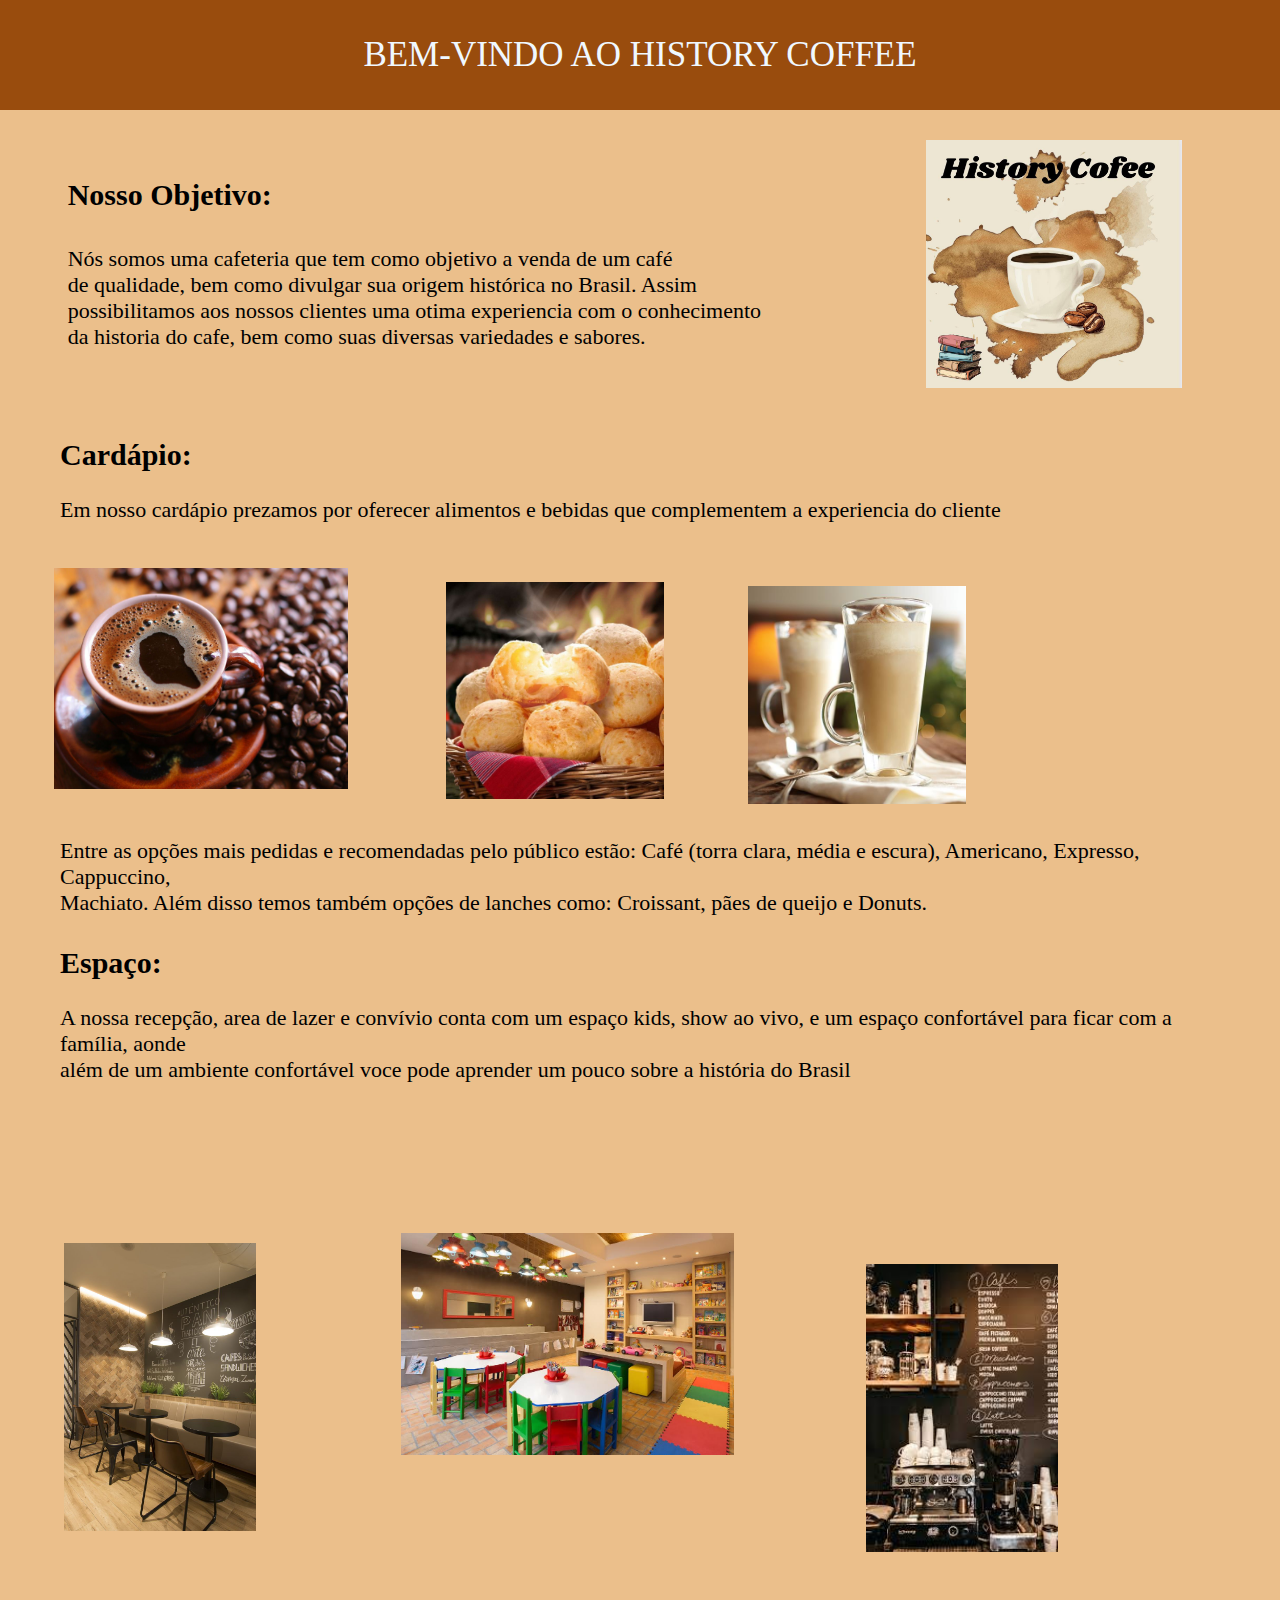
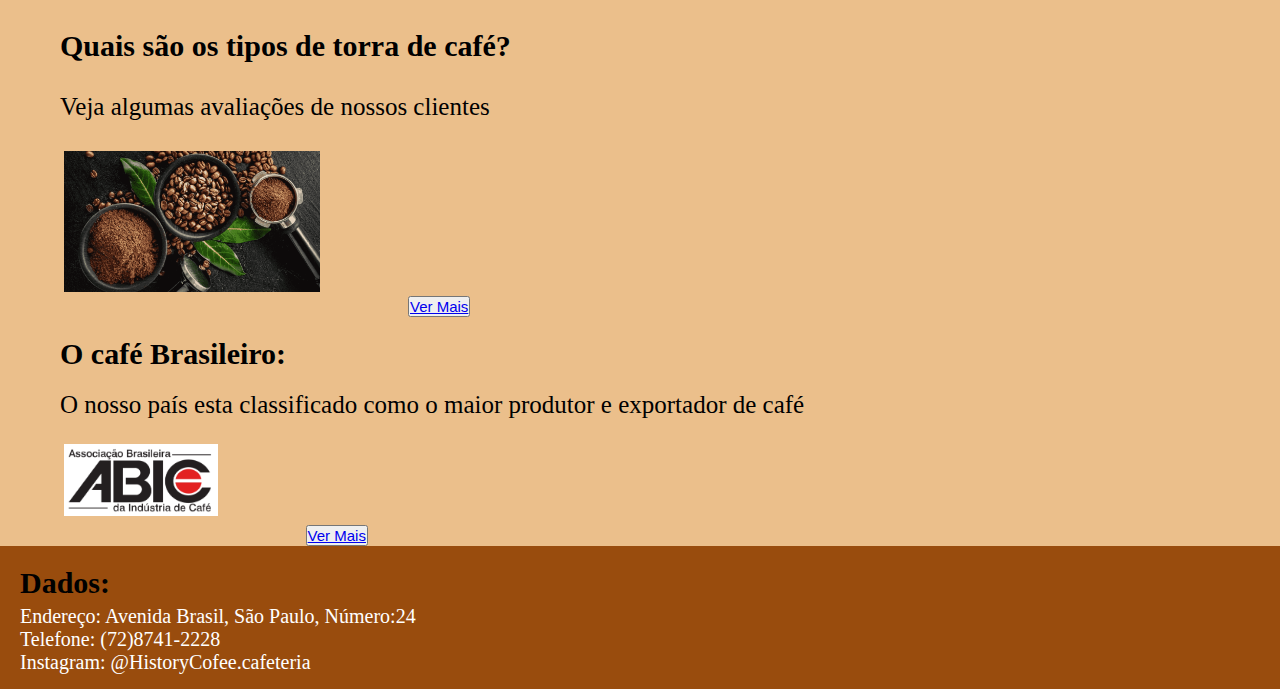
==== index.html @ 8a1f83f4 "PROVA-9" ====
<!DOCTYPE html>
<html lang="en">
<head>
    <meta charset="UTF-8">
    <meta name="viewport" content="width=device-width, initial-scale=1.0">
    <title>Document</title>
    <link rel="stylesheet" href="style.css">
</head>
<body>
    <header class="cabeçalho">
        <ul class="cabeçalho-conteudo">
        <li class="titulo">BEM-VINDO AO HISTORY COFFEE</li>
        </ul>
    </header>

    <section class="texto-pagina">
        <div class="texto-div-conteudo">
        <p class="texto">
            <strong class="titulo-objetivo">Nosso Objetivo: <br> <br></strong>
            Nós somos uma cafeteria que tem como objetivo a venda de um café <br> 
        de qualidade, bem como divulgar sua origem histórica no Brasil. Assim <br> 
        possibilitamos aos nossos clientes uma otima experiencia com o conhecimento <br>  
        da historia do cafe, bem como suas diversas variedades e sabores. <br> </p> 
        <img class="imagem-texto" src="imagem-logo.jpg" alt="logo">
        </div>

        
       
    </section>

    <section class="conteudo-2">
        <div class="texto-conteudo-div">
            <h3 class="titulo-texto-2">Cardápio:</h3>
            <p class="texto-2">Em nosso cardápio prezamos por oferecer alimentos e bebidas que complementem a experiencia do cliente</p>
            <img class="imagem-cafe" src="imagem-café.jpg" alt="cafe">
            <img class="imagem-paodequeijo" src="imagem-pao-de-queijo.jpg" alt="paodequeijo">
            <img class="imagem-capuccino" src="imagem-capuccino.png" alt="capoccino">
            <p class="texto-2">Entre as opções mais pedidas e recomendadas pelo público estão: Café (torra clara, média e escura), Americano, Expresso, Cappuccino,<br>
                 Machiato. Além disso temos também opções de lanches como: Croissant, pães de queijo e Donuts. <br></p>
        </div>
    </section>

    <section class="conteúdo-3">
        <div class="texto-conteudo-div-3">
            <h3 class="titulo-texto-3">Espaço:</h3>
            <p class="texto-3">A nossa recepção, area de lazer e convívio conta com um espaço kids, show ao vivo, e um espaço confortável para ficar com a família, aonde <br>
                 além de um ambiente confortável voce pode aprender um pouco sobre a história do Brasil <br></p>
            <img class="imagem-home" src="home.jpg" alt="home">
            <img class="imagem-kids" src="kids.jpg" alt="kids">
            <img class="imagem-espaço" src="atendim..jpg" alt="espaço">
        </div>
    </section>

    <section class="conteudo-4">
        <div class="texto-conteudo-div-4">
            <h3 class="titulo-texto-4">Quais são os tipos de torra de café?</h3>
            <p class="texto-4">Veja algumas avaliações de nossos clientes </p>
            <img class="imagem-cafe-em-graos" src="cafe-em-graos.png" alt="torra">
            <button class="ver-mais-4"> <a href="pagina2.html">Ver Mais</a> </button>
        </div>
    </section>

    <section class="conteudo-5">
        <div class="texto-conteudo-div-5">
          <h3 class="titulo-texto-5">O café Brasileiro:</h3>
          <p class="texto-5">O nosso país esta classificado como o maior produtor e exportador de café</p>
          <img class="logo-café" src="abic.png" alt="logo">
         <button class="ver-mais-5"> <a href="pagina3.html"> Ver Mais </a></button>
        </div>
    </section>

    <footer class="rodape">
    <h4 class="rodape-titulo">Dados:</h4>
    <p class="texto-rodape">Endereço: Avenida Brasil, São Paulo, Número:24</p>
    <p class="texto-rodape">Telefone: (72)8741-2228</p>
    <p class="texto-rodape">Instagram: @HistoryCofee.cafeteria</p>
    </footer>
---- style.css ----
*{
    margin:0;
    padding:0;
}

.titulo{
    background-color: rgb(153, 76, 13);
    color: aliceblue;
    display: flex;
    justify-content: space-around;
    padding: 35px 0;
    font-size: 35px;
}


.titulo-texto{
    font-size: 30px;
    display: inline-block;
    padding: 12px 0;
    margin: 0 20px;

}

.titulo-objetivo{
    font-size: 30px;
}

.texto{
    font-size: 22px;
}

.imagem-texto{
    width: 20%;
    padding: 30px;
}
.texto-pagina{
background-color: rgb(235, 191, 139);
padding:0px -2em;}

.texto-div-conteudo{
    display: flex;
    justify-content: space-around;
    align-items: center;
}

.titulo-texto-2{
    font-size: 30px;
    display: inline-block;
    padding: 20px 0;
    margin: 0 60px;   
    
}

.texto-2{
    margin: 0 60px;
    font-size: 22px;
    padding: 5px 0;
    
}

.conteudo-2{
    background-color: rgb(235, 191, 139);

}

.imagem-cafe{
    width: 23%;
    margin: 0 54px;
    padding: 40px 0;
}

.imagem-paodequeijo{
    width: 17%;
    margin: 0 40px;
    padding: 30px 0;
}

.imagem-capuccino{
    width:7px 
    margin: 0 40px ;
    margin:0 40px;
    padding:2% 0;
    width:17%;
}

.imagem-home{
    width: 15%;
    margin: 5%;
    padding: 10px 0;
}

.imagem-kids{
    width: 26%;
    margin: 0 6%;
    padding: 150px 0

}

.imagem-espaço{
    width: 15%;
    margin: 4%;
    padding: 2px 0;
}

.texto-3{
    margin: 0 60px;
    font-size: 22px;
}


.titulo-texto-3{
    font-size: 30px;
    display: inline-block;
    padding: 25px 0;
    margin: 0 60px;   
}

.conteúdo-3{
    background-color:rgb(235, 191, 139);
}

.titulo-texto-4{
    font-size: 30px;
    display: inline-block;
    padding: 20px 0;
    margin: 0 60px; 
}

.texto-4{
    margin: 0 60px;
    font-size: 25px;
    padding: 10px 0;
    }

.conteudo-4{
    background-color:rgb(235, 191, 139);
}

.ver-mais-4{
    margin: 0 20px;
    font-size: 15px;
}

.imagem-cafe-em-graos{
    width: 20%;
    margin: 0 5%;
    padding: 20px 0
}


.ver-mais-5{
    margin: 0 20px;
    font-size: 15px;

}

.logo-café{
    width: 12%;
    margin: 0 5%;
    padding: 25px 0
}


.rodape-titulo{
    font-size: 30px;
    display: inline-block;
    padding: 5px 0;
    margin: 0 20px;
    
}

.texto-rodape{
    margin: 0 20px;
    font-size: 20px;
    color: rgb(255, 255, 255);
    
}

.rodape{
background-color:  rgb(153, 76, 13);
padding: 15px 0;
}

.conteudo-5{
    background-color: rgb(235, 191, 139);
}

.titulo-texto-5{
    font-size: 30px;
    display: inline-block;
    padding: 20px 0;
    margin: 0 60px; 
}

.texto-5{
    margin: 0 60px;
    font-size: 25px;
    
}


/*Pagina 2*/


.titulo-2{
    background-color: rgb(153, 76, 13);
    color: aliceblue;
    display: flex;
    justify-content: space-around;
    padding: 35px 0;
    font-size: 35px;
}

.titulo-2-2{
    font-size: 30px;
}

.imagem-pag2{
    width: 35%;
    margin: 0 50px;
   padding: 50px 0;
}

.imagem-pag2-2{
    width: 35%;
    margin: 0 50px;
   padding: 50px 0;
  
}

.texto-pagina-2{
    background-color: rgb(235, 191, 139);
}

.div-texto-pagina-2{
    display: flex;
    justify-content: space-around;
    align-items: center;
}

.div-texto-pagina-2-3{
    display: flex;
    justify-content: space-around;
    align-items: center;
}

.rodape-titulo-2{
    font-size: 30px;
    display: inline-block;
    padding: 5px 0;
    margin: 0 20px;
}

.texto-rodape-2{
    margin: 0 20px;
    font-size: 20px;
    color: rgb(255, 255, 255);
}

.rodape-2{
    background-color:  rgb(153, 76, 13);
    padding: 15px 0;
}

/*Pagina 3*/

.titulo-3{
    background-color: rgb(153, 76, 13);
    color: aliceblue;
    display: flex;
    justify-content: space-around;
    padding: 35px 0;
    font-size: 35px;
}

.titulo-3-3{
font-size: 40px;
}

.imagem-pag3{
    width: 40%;
    margin: 0 28px;
   padding: 50px 0;
}

.texto-pagina-3{
    background-color: rgb(235, 191, 139);
    padding: 70px 0;
}

.div-texto-pagina-3{
    display: flex;
    justify-content: space-around;
    align-items: center;
}
.rodape-titulo-3{
    font-size: 30px;
    display: inline-block;
    padding: 5px 0;
    margin: 0 20px;
}

.texto-rodape-3{
    margin: 0 20px;
    font-size: 20px;
    color: rgb(255, 255, 255);
}

.rodape-3{
    background-color:  rgb(153, 76, 13);
    padding: 15px 0;
}
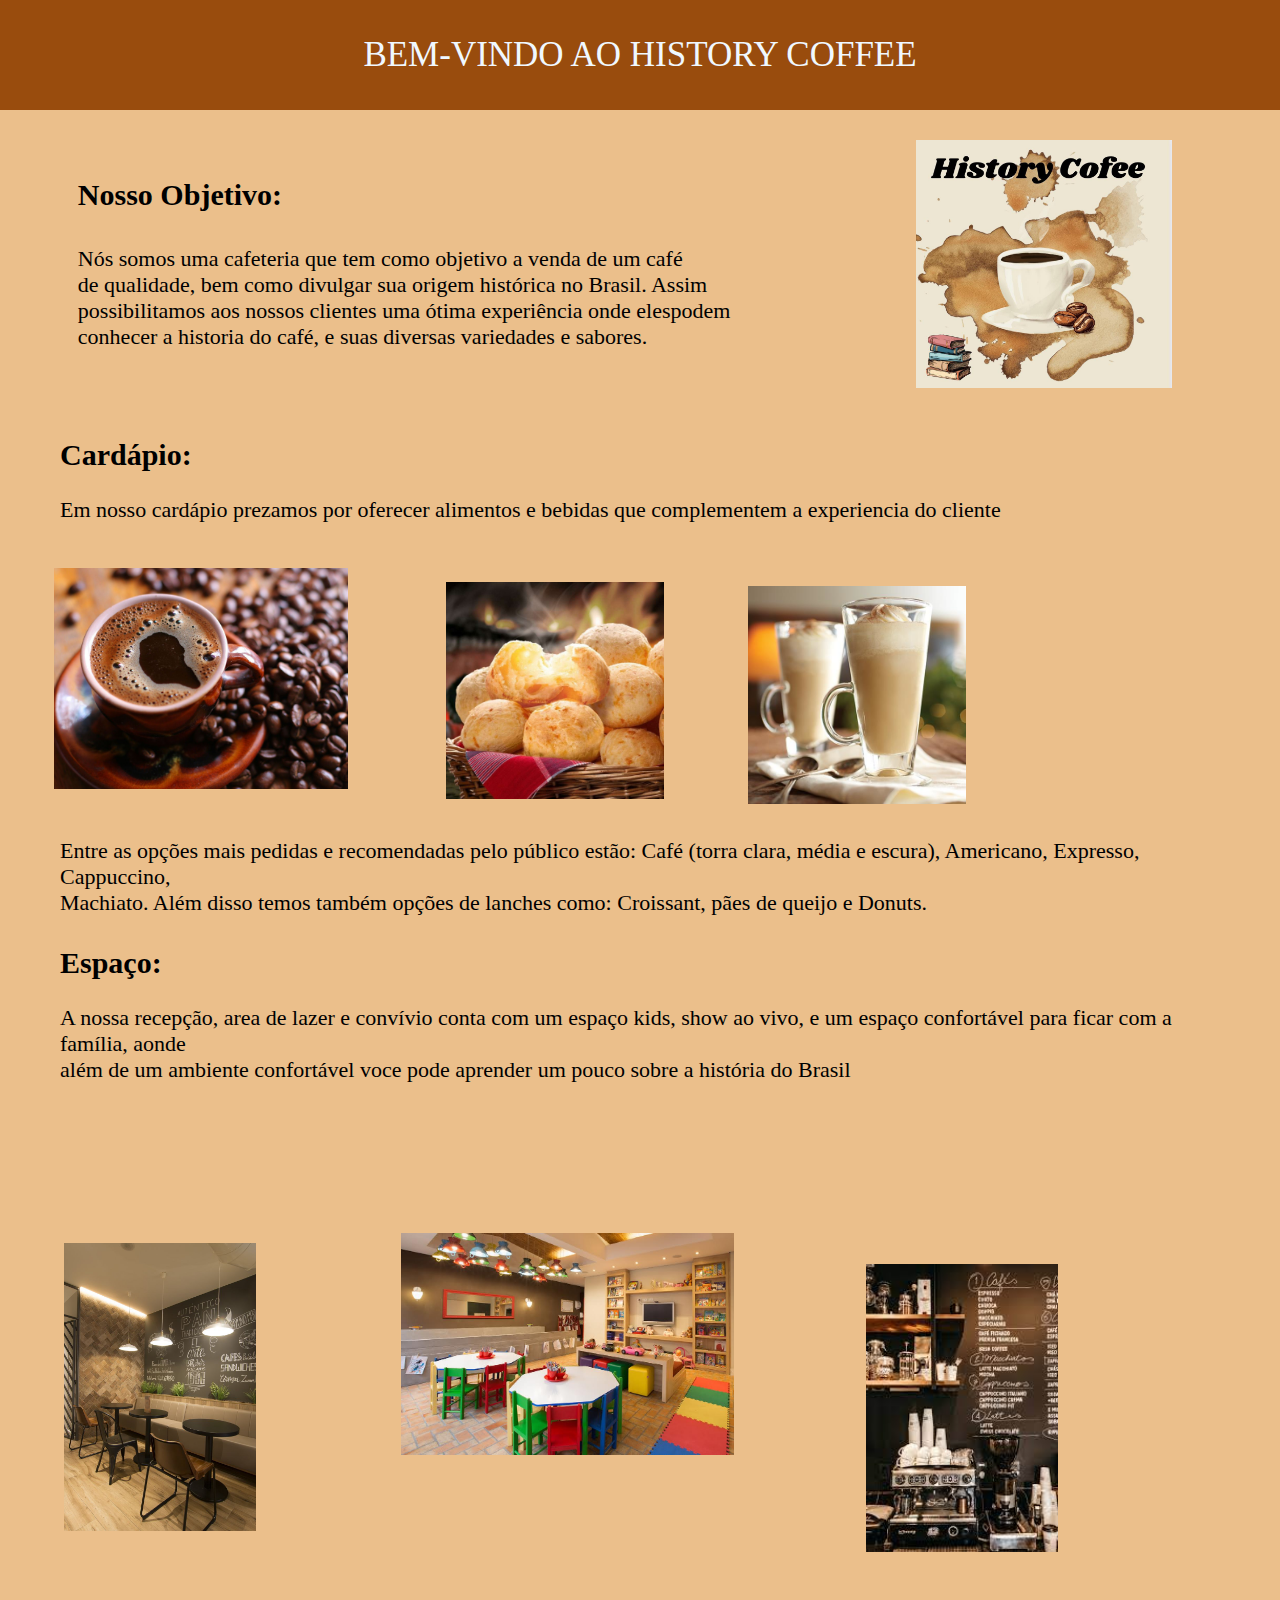
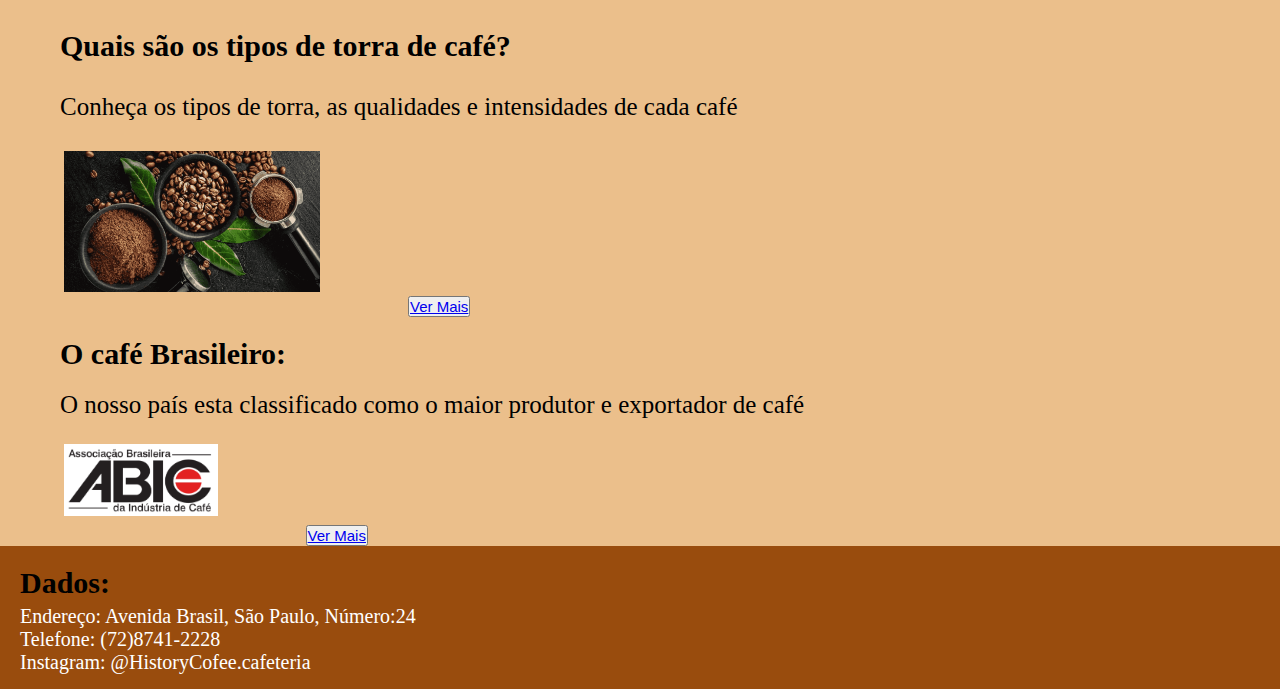
==== commit 11e13ecb: "PROVA-10" ====
--- a/index.html
+++ b/index.html
@@ -19,8 +19,8 @@
             <strong class="titulo-objetivo">Nosso Objetivo: <br> <br></strong>
             Nós somos uma cafeteria que tem como objetivo a venda de um café <br> 
         de qualidade, bem como divulgar sua origem histórica no Brasil. Assim <br> 
-        possibilitamos aos nossos clientes uma otima experiencia com o conhecimento <br>  
-        da historia do cafe, bem como suas diversas variedades e sabores. <br> </p> 
+        possibilitamos aos nossos clientes uma ótima experiência onde elespodem <br>  
+        conhecer a historia do café, e suas diversas variedades e sabores. <br> </p> 
         <img class="imagem-texto" src="imagem-logo.jpg" alt="logo">
         </div>
 
@@ -54,7 +54,7 @@
     <section class="conteudo-4">
         <div class="texto-conteudo-div-4">
             <h3 class="titulo-texto-4">Quais são os tipos de torra de café?</h3>
-            <p class="texto-4">Veja algumas avaliações de nossos clientes </p>
+            <p class="texto-4">Conheça os tipos de torra, as qualidades e intensidades de cada café</p>
             <img class="imagem-cafe-em-graos" src="cafe-em-graos.png" alt="torra">
             <button class="ver-mais-4"> <a href="pagina2.html">Ver Mais</a> </button>
         </div>
@@ -74,4 +74,7 @@
     <p class="texto-rodape">Endereço: Avenida Brasil, São Paulo, Número:24</p>
     <p class="texto-rodape">Telefone: (72)8741-2228</p>
     <p class="texto-rodape">Instagram: @HistoryCofee.cafeteria</p>
-    </footer>+    </footer>
+        
+    </body>
+    </html>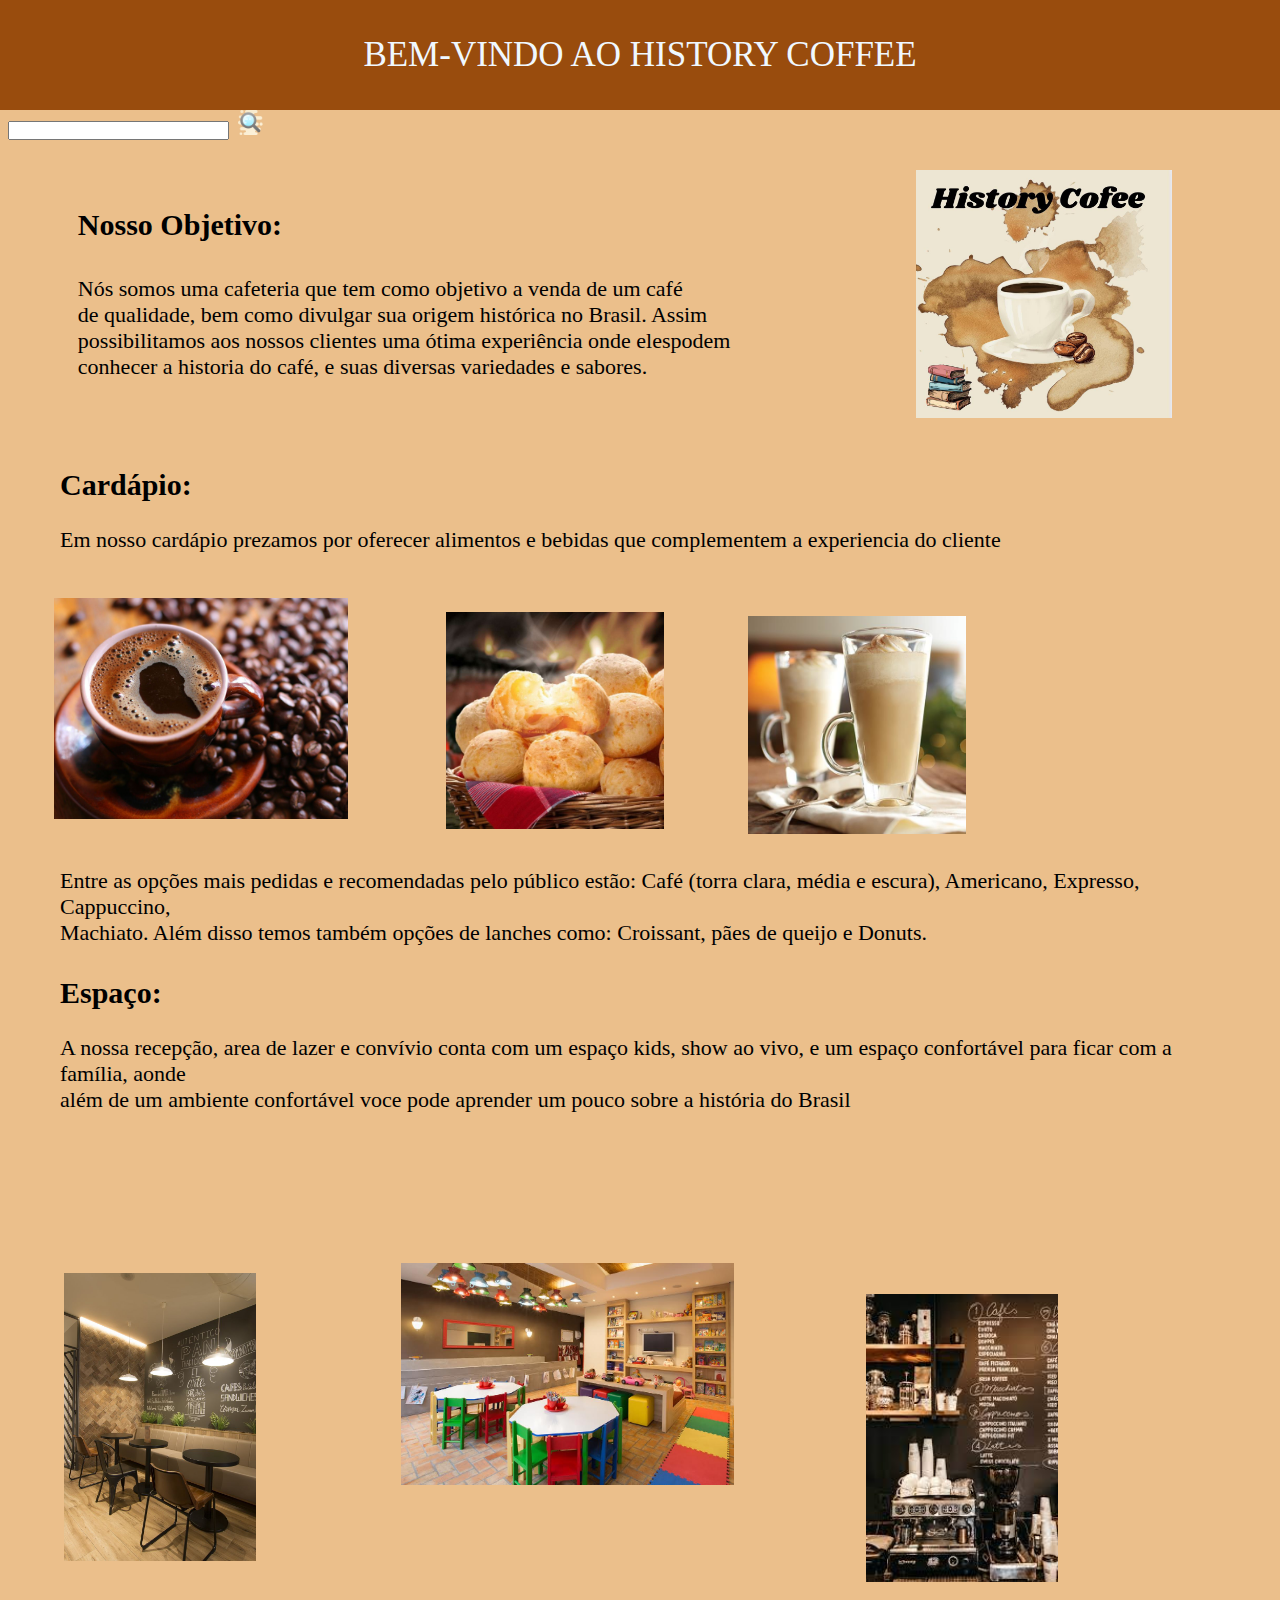
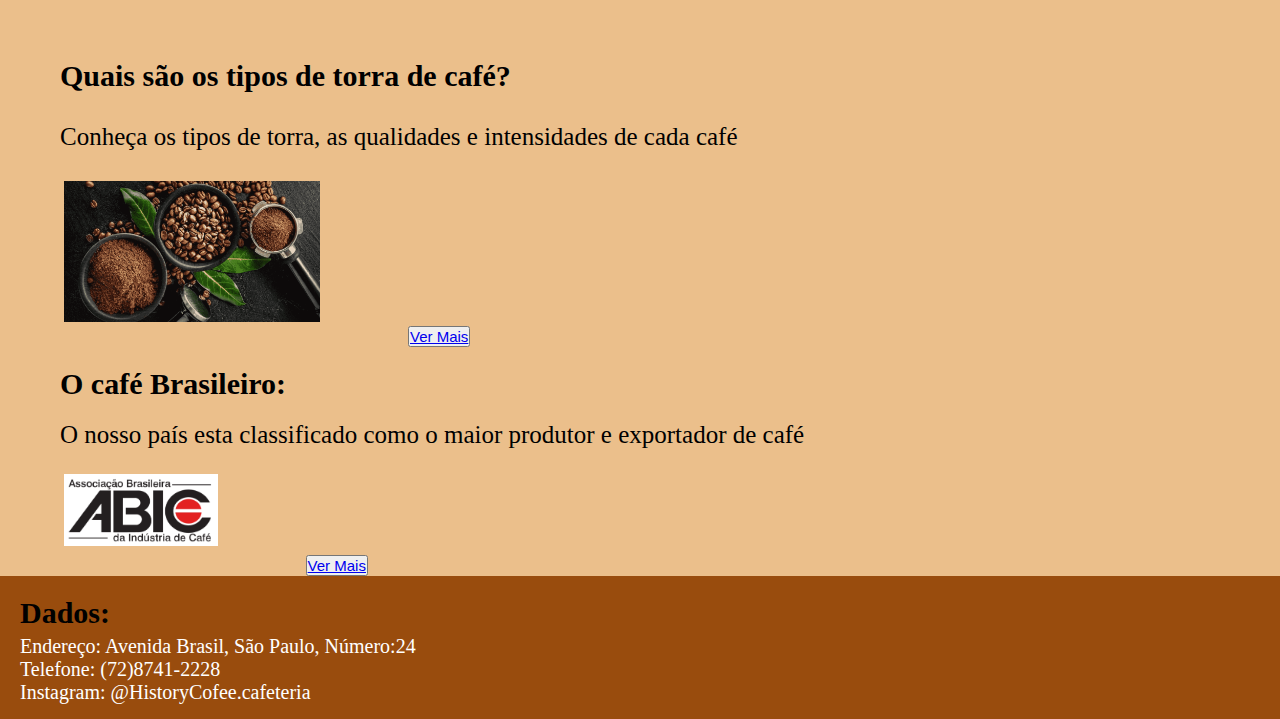
==== commit 23eb49e2: "PROVA-12" ====
--- a/index.html
+++ b/index.html
@@ -12,6 +12,11 @@
         <li class="titulo">BEM-VINDO AO HISTORY COFFEE</li>
         </ul>
     </header>
+
+    <section class="pesquisa">
+ &nbsp;&nbsp;<input id="barra" type="text" name="barra">
+ <img class="lupa" src="lupa3.png" alt="lupa">
+    </section>
 
     <section class="texto-pagina">
         <div class="texto-div-conteudo">
@@ -75,6 +80,7 @@
     <p class="texto-rodape">Telefone: (72)8741-2228</p>
     <p class="texto-rodape">Instagram: @HistoryCofee.cafeteria</p>
     </footer>
-        
+    
+
     </body>
     </html>--- a/style.css
+++ b/style.css
@@ -23,6 +23,22 @@
 
 .titulo-objetivo{
     font-size: 30px;
+}
+
+input#barra {
+    padding: 0px 20px;
+      
+}
+
+.pesquisa{
+    background-color:rgb(235, 191, 139);
+    
+}
+
+.lupa{
+    width: 25px;
+    padding: 0 5px;
+
 }
 
 .texto{
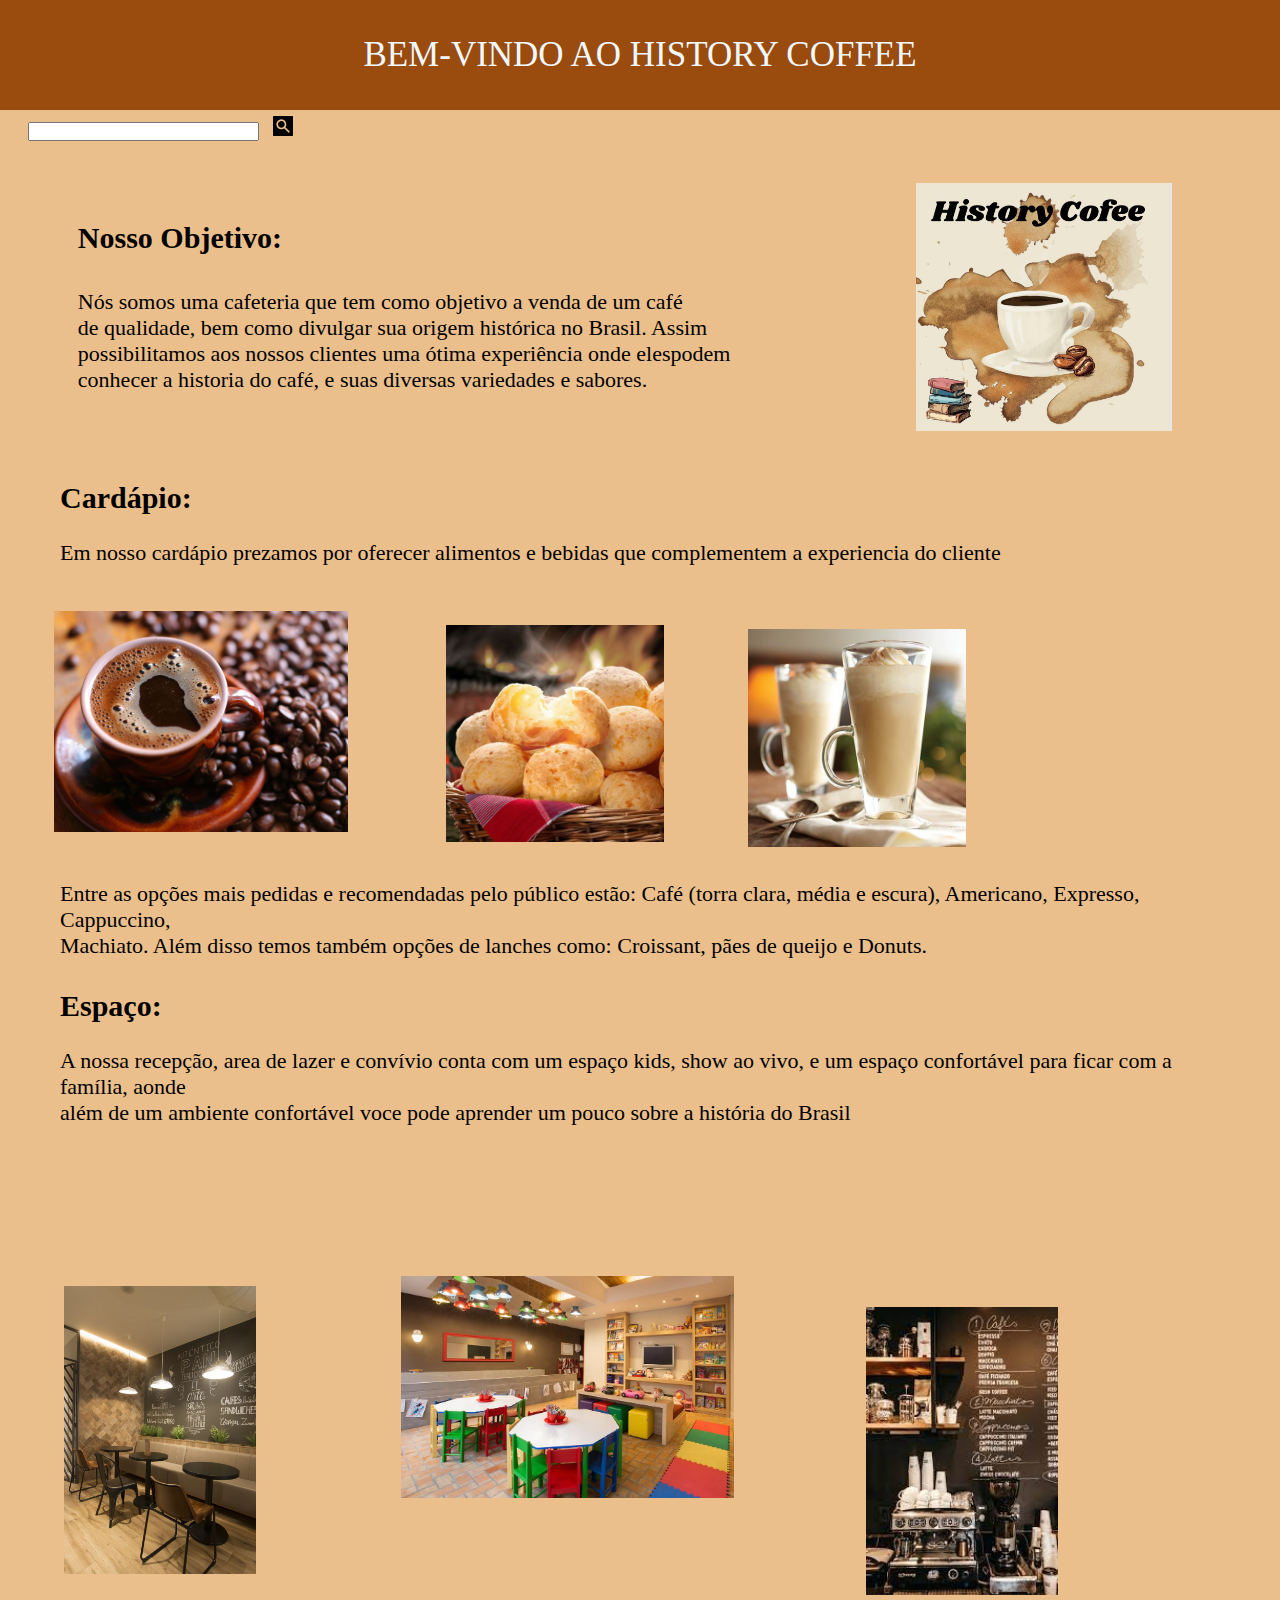
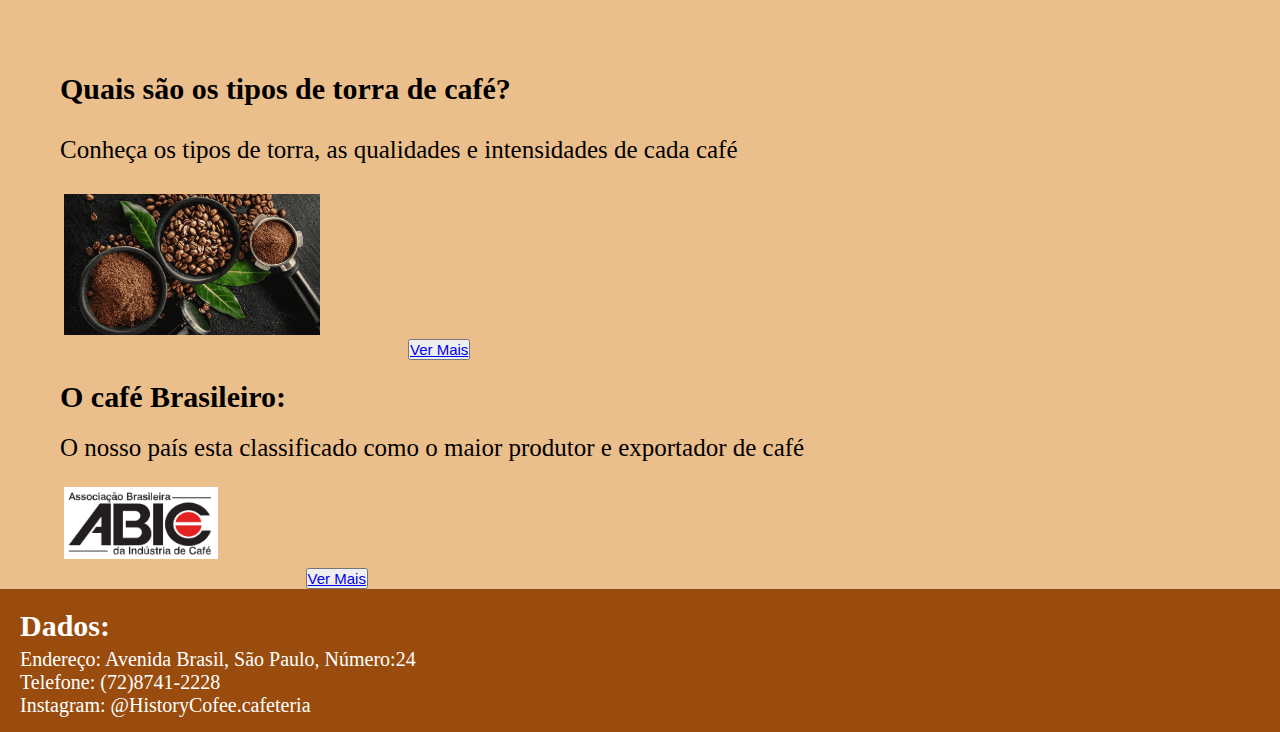
==== commit ca508b1e: "PROVA-15" ====
--- a/index.html
+++ b/index.html
@@ -15,7 +15,7 @@
 
     <section class="pesquisa">
  &nbsp;&nbsp;<input id="barra" type="text" name="barra">
- <img class="lupa" src="lupa3.png" alt="lupa">
+ <img class="lupa" src="lupa3.png" alt="">
     </section>
 
     <section class="texto-pagina">
--- a/style.css
+++ b/style.css
@@ -26,20 +26,21 @@
 }
 
 input#barra {
-    padding: 0px 20px;
-      
+    padding: 0px 25px;
+    margin: 12px 0;
 }
 
 .pesquisa{
     background-color:rgb(235, 191, 139);
+    padding: 0 20px;
     
 }
 
 .lupa{
-    width: 25px;
-    padding: 0 5px;
-
-}
+    width: 20px;
+   padding: 0 10px;
+}
+
 
 .texto{
     font-size: 22px;
@@ -51,7 +52,8 @@
 }
 .texto-pagina{
 background-color: rgb(235, 191, 139);
-padding:0px -2em;}
+padding:0px -2em;
+}
 
 .texto-div-conteudo{
     display: flex;
@@ -182,6 +184,7 @@
     display: inline-block;
     padding: 5px 0;
     margin: 0 20px;
+    color: rgb(255, 255, 255);
     
 }
 
@@ -265,6 +268,7 @@
     display: inline-block;
     padding: 5px 0;
     margin: 0 20px;
+    color:  rgb(255, 255, 255);
 }
 
 .texto-rodape-2{
@@ -314,6 +318,7 @@
     display: inline-block;
     padding: 5px 0;
     margin: 0 20px;
+    color:  rgb(255, 255, 255);
 }
 
 .texto-rodape-3{
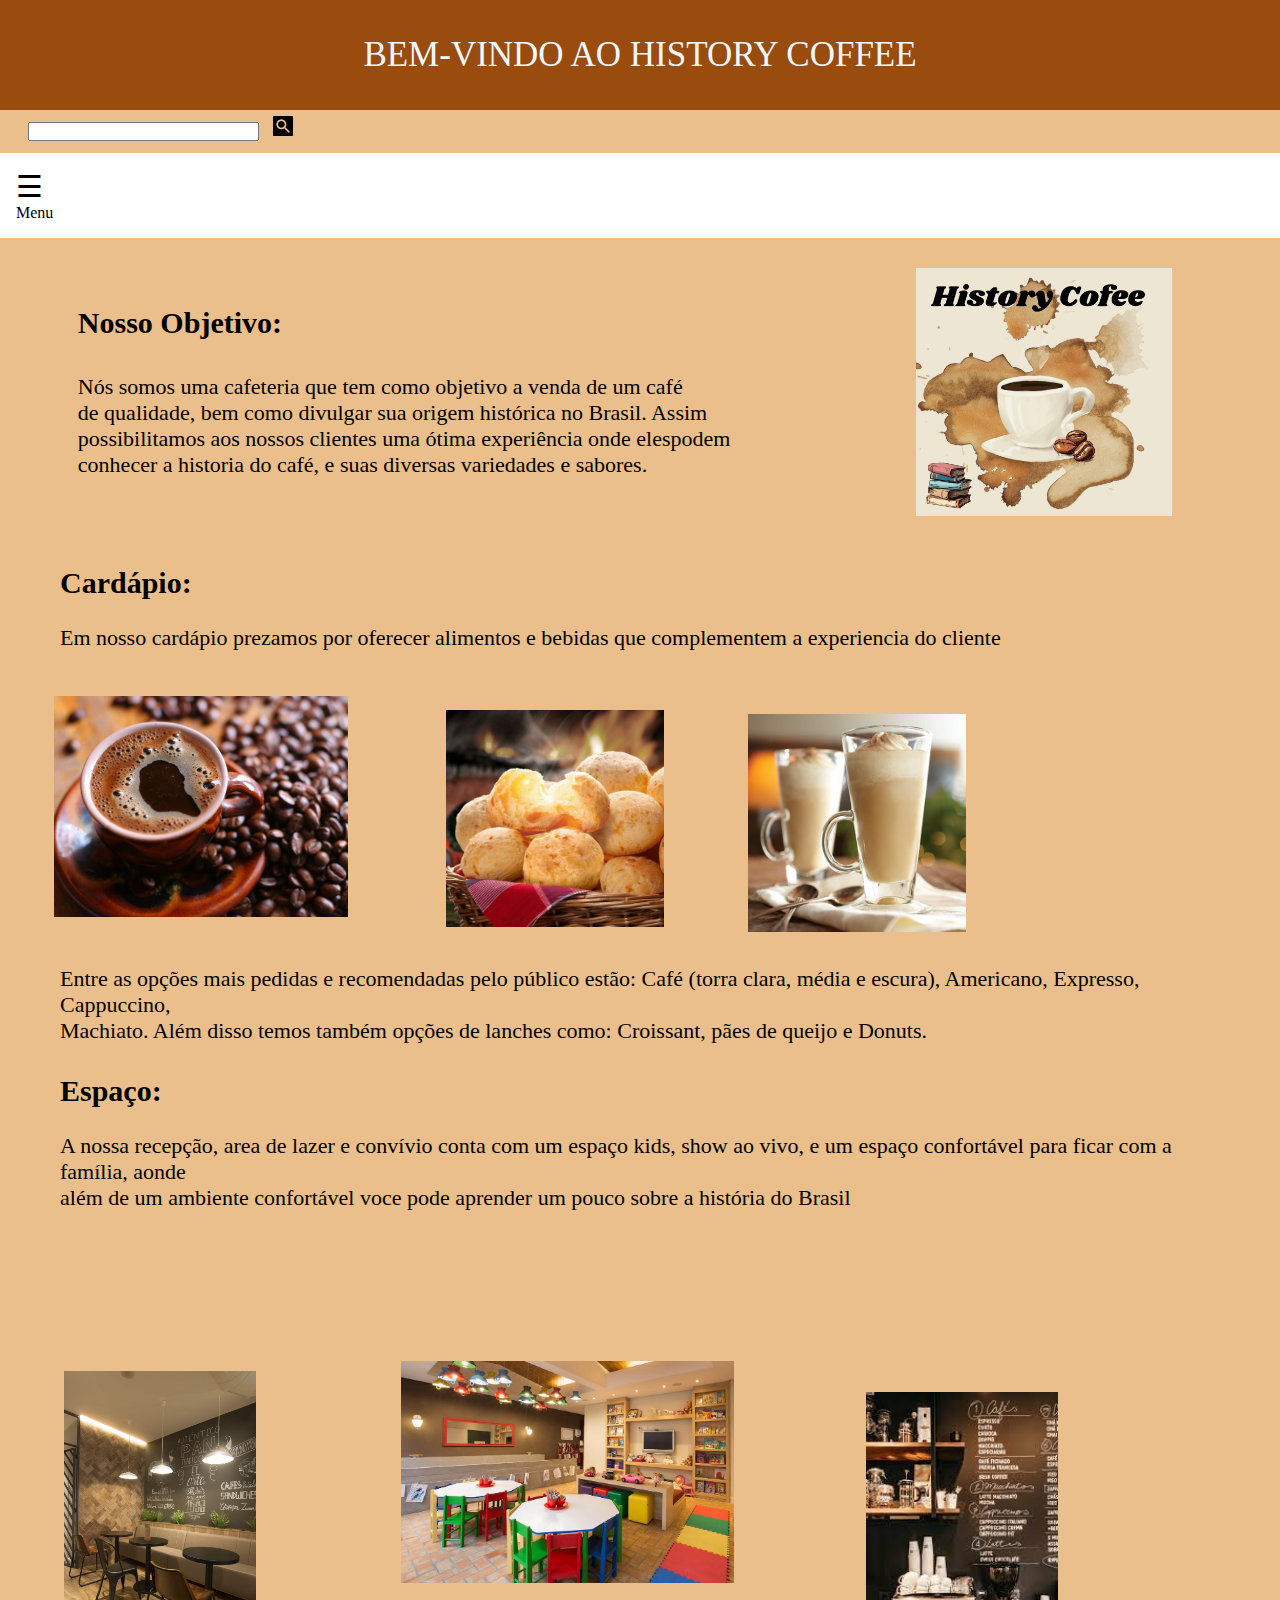
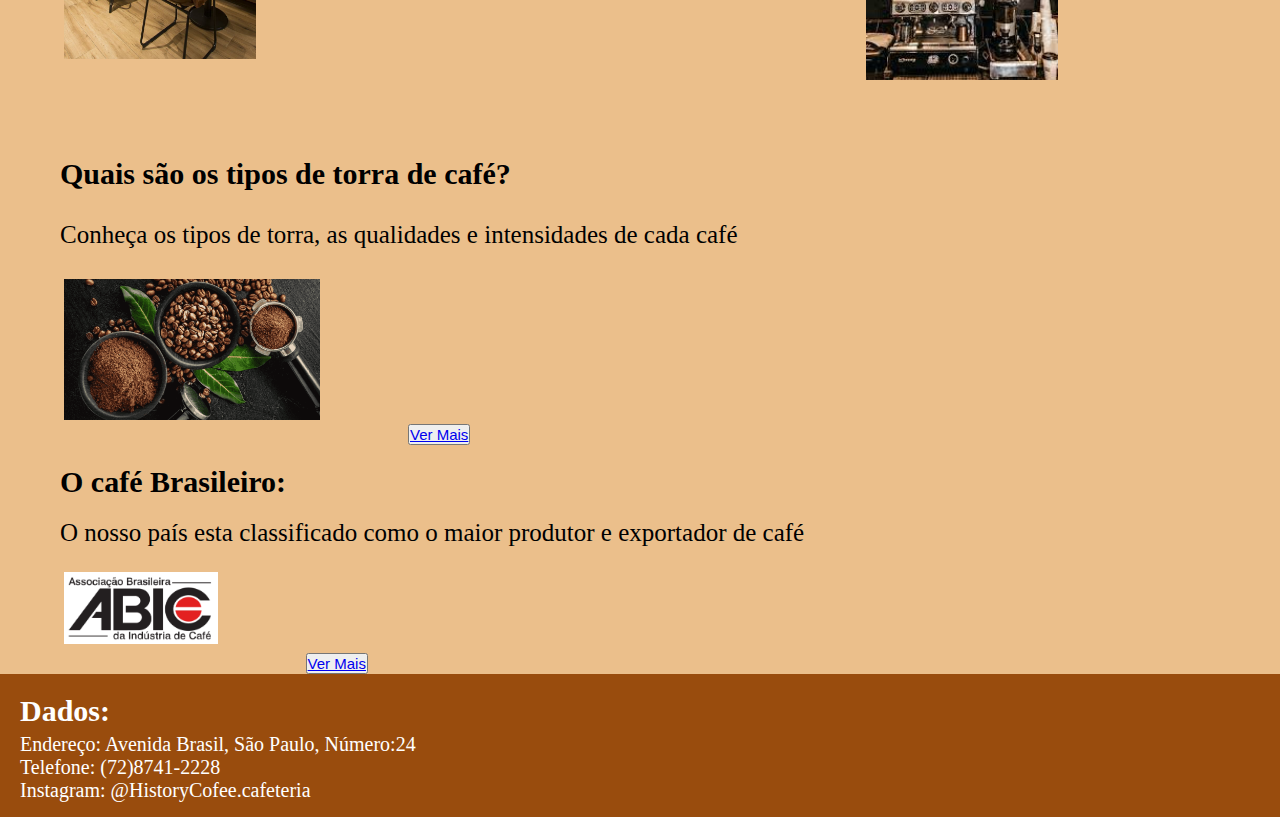
==== commit a5f26b21: "PROVA-16" ====
--- a/index.html
+++ b/index.html
@@ -5,6 +5,7 @@
     <meta name="viewport" content="width=device-width, initial-scale=1.0">
     <title>Document</title>
     <link rel="stylesheet" href="style.css">
+    
 </head>
 <body>
     <header class="cabeçalho">
@@ -17,6 +18,24 @@
  &nbsp;&nbsp;<input id="barra" type="text" name="barra">
  <img class="lupa" src="lupa3.png" alt="">
     </section>
+
+
+
+<aside id="menuoculto" class="menu">
+    <a href="javascript: void(0)" class="btnfechar" onclick="fecharNav()">&times;</a>
+    <a href="#">Home</a>
+    <a href="#">Tipos de torra</a>
+    <a href="#">O café Brasileiro</a>
+</aside>
+
+<section id="principal">
+    <span style="font-size: 30px; cursor: pointer" onclick="abrirNav()">&#9776;</span>
+    <p>Menu</p>
+</section>
+
+<script type="text/javascript" src="scripts.js"></script>
+
+
 
     <section class="texto-pagina">
         <div class="texto-div-conteudo">
--- a/style.css
+++ b/style.css
@@ -23,6 +23,53 @@
 
 .titulo-objetivo{
     font-size: 30px;
+}
+
+
+
+
+.menu{
+    height: 100%;
+    width:0;
+    position: fixed;
+    z-index: 1;
+    top: 0;
+    left: 0;
+    background-color: rgb(0, 0, 0);
+    overflow-x: hidden;
+    transition: 0.5s;
+    padding-top: 60px;
+}
+
+.menu a{
+    padding: 8px 8px 8px 32px;
+    text-decoration: none;
+    font-size: 25px;
+    color: #888;
+    display: block;
+    transition: 0.3s;
+}
+
+.menu a:hover{
+    color: #fff;
+}
+
+.btnfechar{
+    position: absolute;
+    top: 0;
+    right: 25px;
+    font-size: 36px;
+    margin-left: 50px;
+ }
+
+ #principal{
+    padding: 16px;
+    transition:margin-left 0.3s
+ }
+
+@media screen and(max-height: 450px) {
+    .menu{padding-top: 15px;}
+    .menu a{font-size: 18px;}    
 }
 
 input#barra {
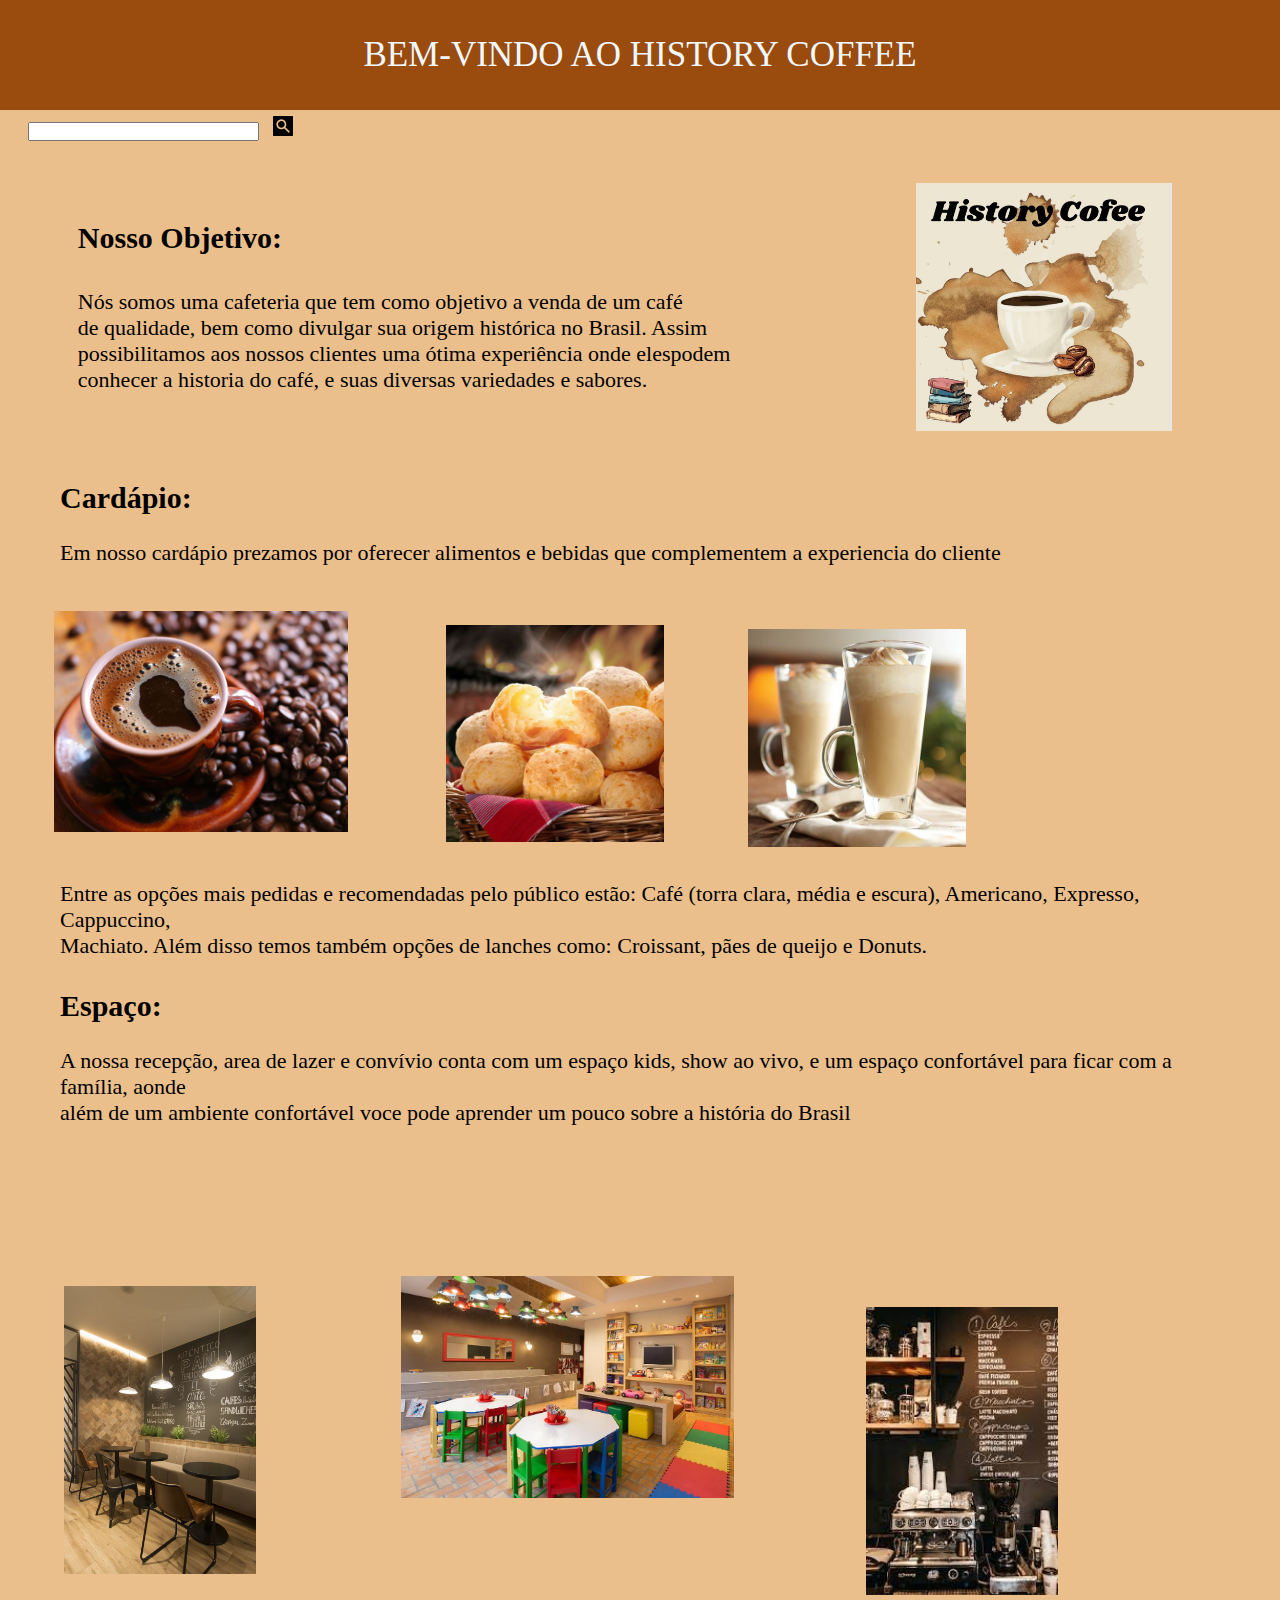
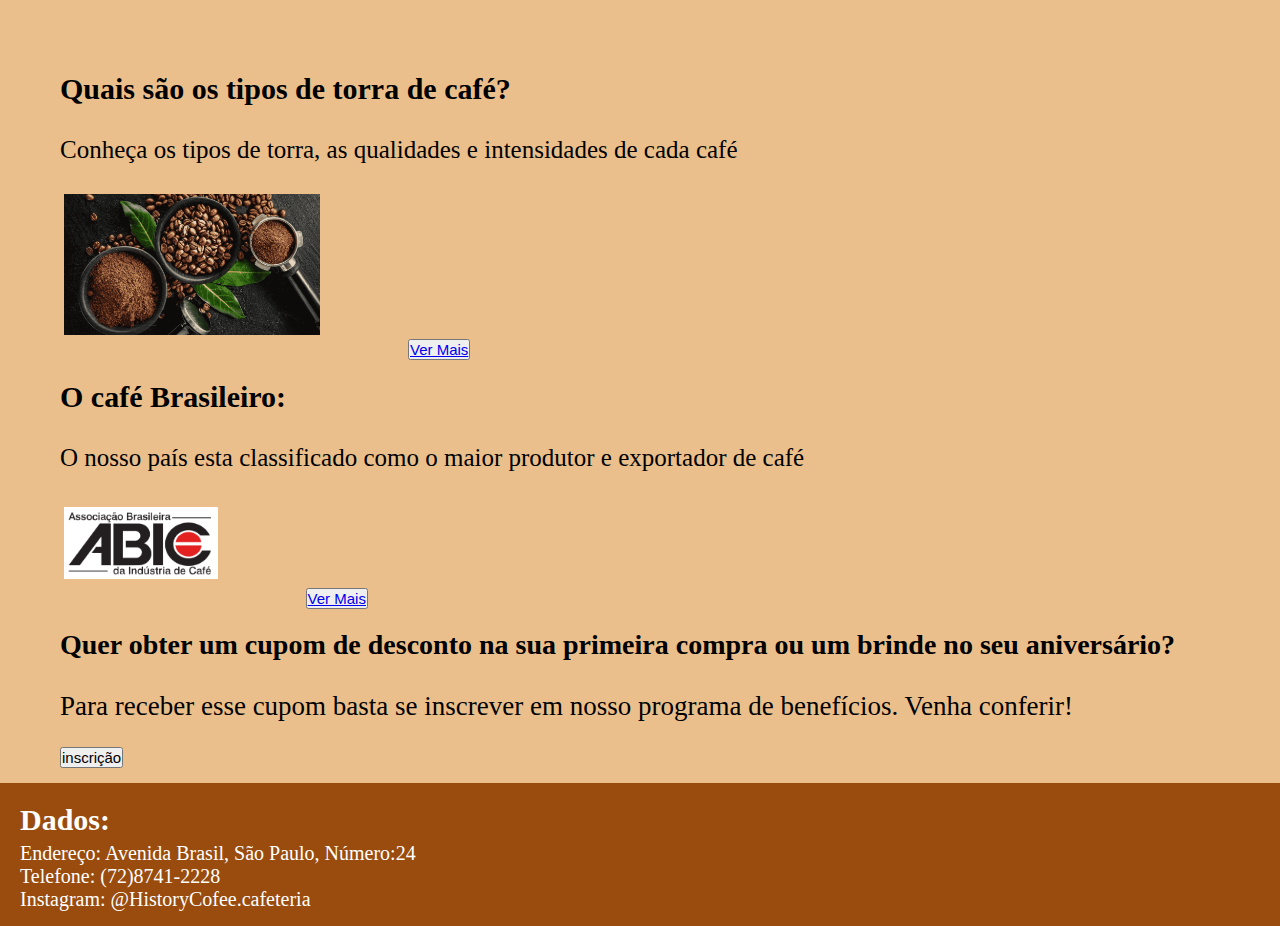
==== commit 1391210d: "Prova- 24" ====
--- a/index.html
+++ b/index.html
@@ -19,24 +19,6 @@
  <img class="lupa" src="lupa3.png" alt="">
     </section>
 
-
-
-<aside id="menuoculto" class="menu">
-    <a href="javascript: void(0)" class="btnfechar" onclick="fecharNav()">&times;</a>
-    <a href="#">Home</a>
-    <a href="#">Tipos de torra</a>
-    <a href="#">O café Brasileiro</a>
-</aside>
-
-<section id="principal">
-    <span style="font-size: 30px; cursor: pointer" onclick="abrirNav()">&#9776;</span>
-    <p>Menu</p>
-</section>
-
-<script type="text/javascript" src="scripts.js"></script>
-
-
-
     <section class="texto-pagina">
         <div class="texto-div-conteudo">
         <p class="texto">
@@ -48,8 +30,6 @@
         <img class="imagem-texto" src="imagem-logo.jpg" alt="logo">
         </div>
 
-        
-       
     </section>
 
     <section class="conteudo-2">
@@ -93,6 +73,14 @@
         </div>
     </section>
 
+    <section class="conteudo-6">
+    <div class="texto-conteudo-div-6">
+    <h3 class="titulo-texto-6">Quer obter um cupom de desconto na sua primeira compra ou um brinde no seu aniversário?</h3>
+    <p class="texto-6">Para receber esse cupom basta se inscrever em nosso programa de benefícios. Venha conferir!</p>
+    <button class="botao" onclick="inscrever()">inscrição</button>
+    </div>
+    </section>
+
     <footer class="rodape">
     <h4 class="rodape-titulo">Dados:</h4>
     <p class="texto-rodape">Endereço: Avenida Brasil, São Paulo, Número:24</p>
@@ -100,6 +88,6 @@
     <p class="texto-rodape">Instagram: @HistoryCofee.cafeteria</p>
     </footer>
     
-
+    <script src="scripts.js"></script>
     </body>
     </html>--- a/style.css
+++ b/style.css
@@ -23,53 +23,6 @@
 
 .titulo-objetivo{
     font-size: 30px;
-}
-
-
-
-
-.menu{
-    height: 100%;
-    width:0;
-    position: fixed;
-    z-index: 1;
-    top: 0;
-    left: 0;
-    background-color: rgb(0, 0, 0);
-    overflow-x: hidden;
-    transition: 0.5s;
-    padding-top: 60px;
-}
-
-.menu a{
-    padding: 8px 8px 8px 32px;
-    text-decoration: none;
-    font-size: 25px;
-    color: #888;
-    display: block;
-    transition: 0.3s;
-}
-
-.menu a:hover{
-    color: #fff;
-}
-
-.btnfechar{
-    position: absolute;
-    top: 0;
-    right: 25px;
-    font-size: 36px;
-    margin-left: 50px;
- }
-
- #principal{
-    padding: 16px;
-    transition:margin-left 0.3s
- }
-
-@media screen and(max-height: 450px) {
-    .menu{padding-top: 15px;}
-    .menu a{font-size: 18px;}    
 }
 
 input#barra {
@@ -219,6 +172,52 @@
 
 }
 
+.conteudo-5{
+    background-color: rgb(235, 191, 139);
+}
+
+.titulo-texto-5{
+    font-size: 30px;
+    display: inline-block;
+    padding: 20px 0;
+    margin: 0 60px; 
+}
+
+.texto-5{
+    margin: 0 60px;
+    font-size: 25px;
+    padding: 10px 0;
+    }
+
+
+
+    .botao{
+        margin: 15px 60px;
+        font-size: 15px;
+    
+    }
+    
+    .conteudo-6{
+        background-color: rgb(235, 191, 139);
+    }
+    
+    .titulo-texto-6{
+        font-size: 28px;
+        display: inline-block;
+        padding: 20px 0;
+        margin: 0 60px; 
+    }
+    
+    .texto-6{
+        margin: 0 60px;
+        font-size: 27px;
+        padding: 10px 0;
+        }
+
+
+
+
+
 .logo-café{
     width: 12%;
     margin: 0 5%;
@@ -246,24 +245,6 @@
 background-color:  rgb(153, 76, 13);
 padding: 15px 0;
 }
-
-.conteudo-5{
-    background-color: rgb(235, 191, 139);
-}
-
-.titulo-texto-5{
-    font-size: 30px;
-    display: inline-block;
-    padding: 20px 0;
-    margin: 0 60px; 
-}
-
-.texto-5{
-    margin: 0 60px;
-    font-size: 25px;
-    
-}
-
 
 /*Pagina 2*/
 
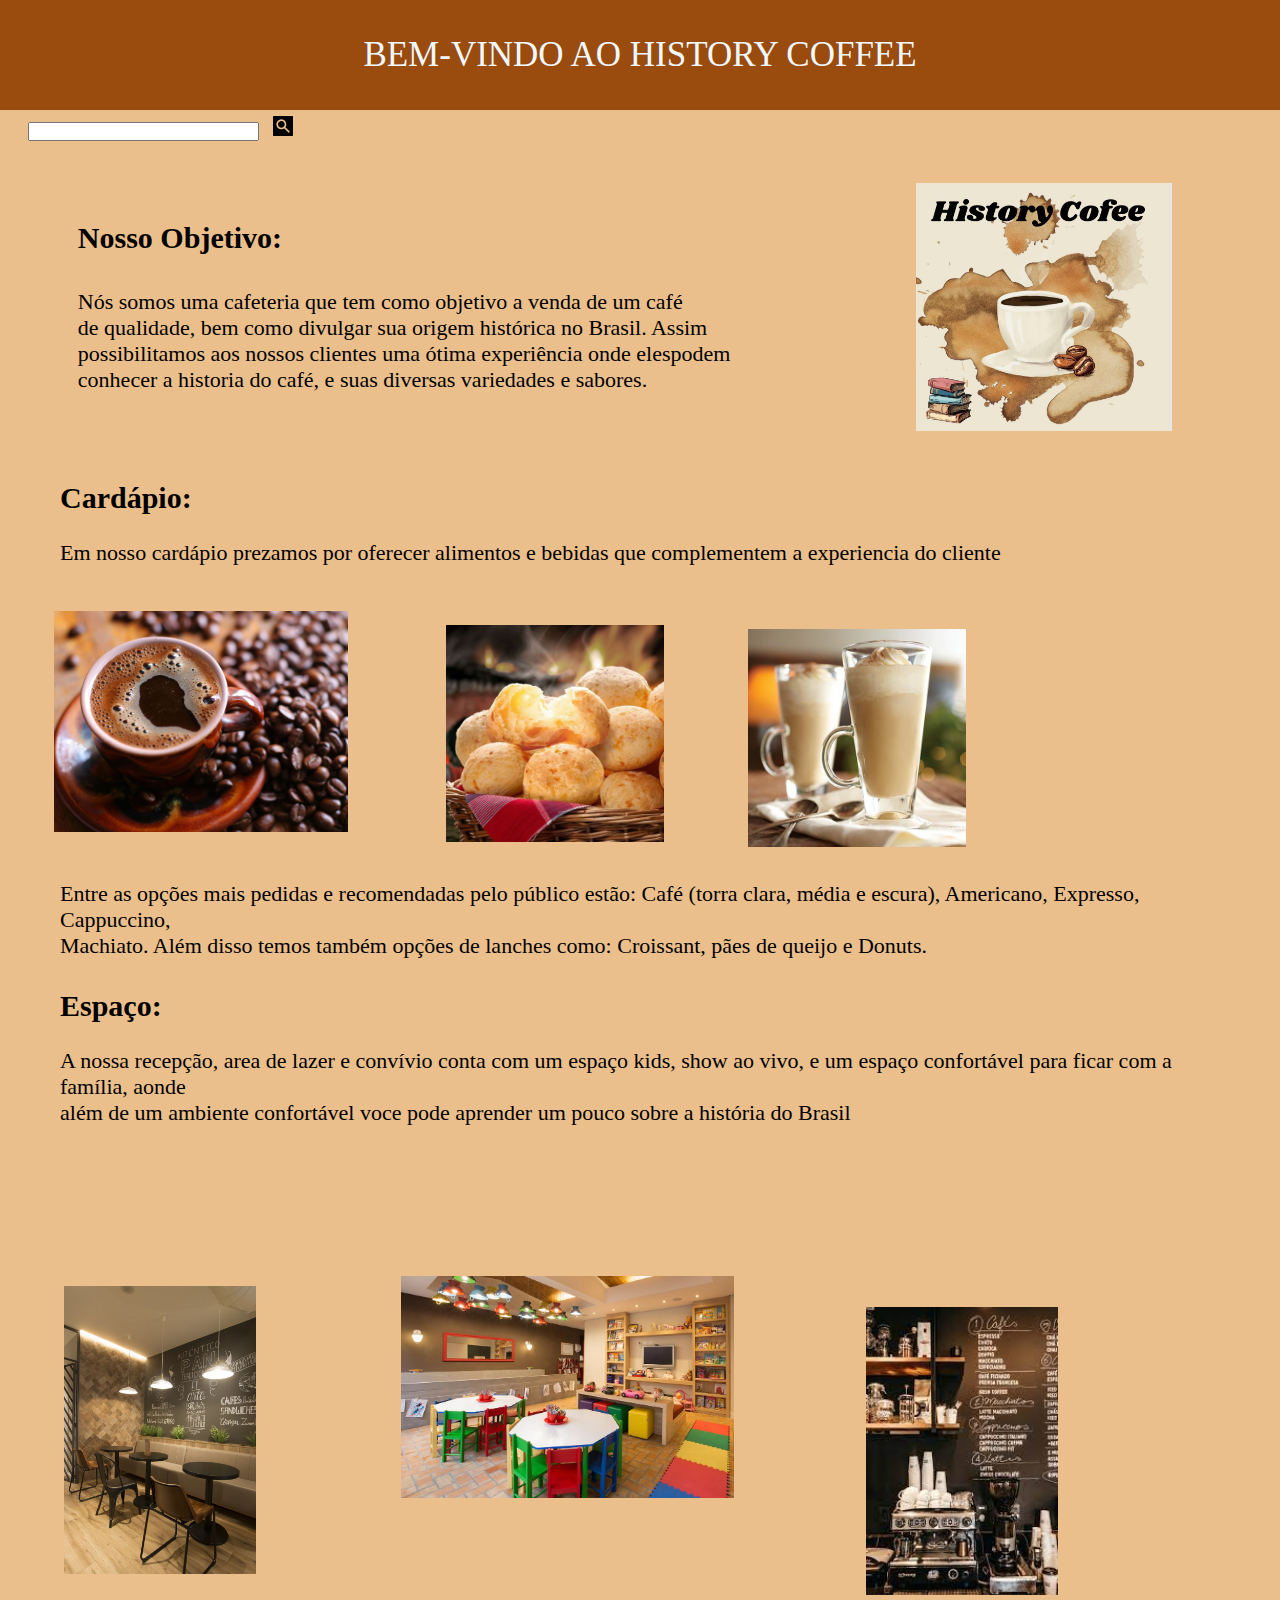
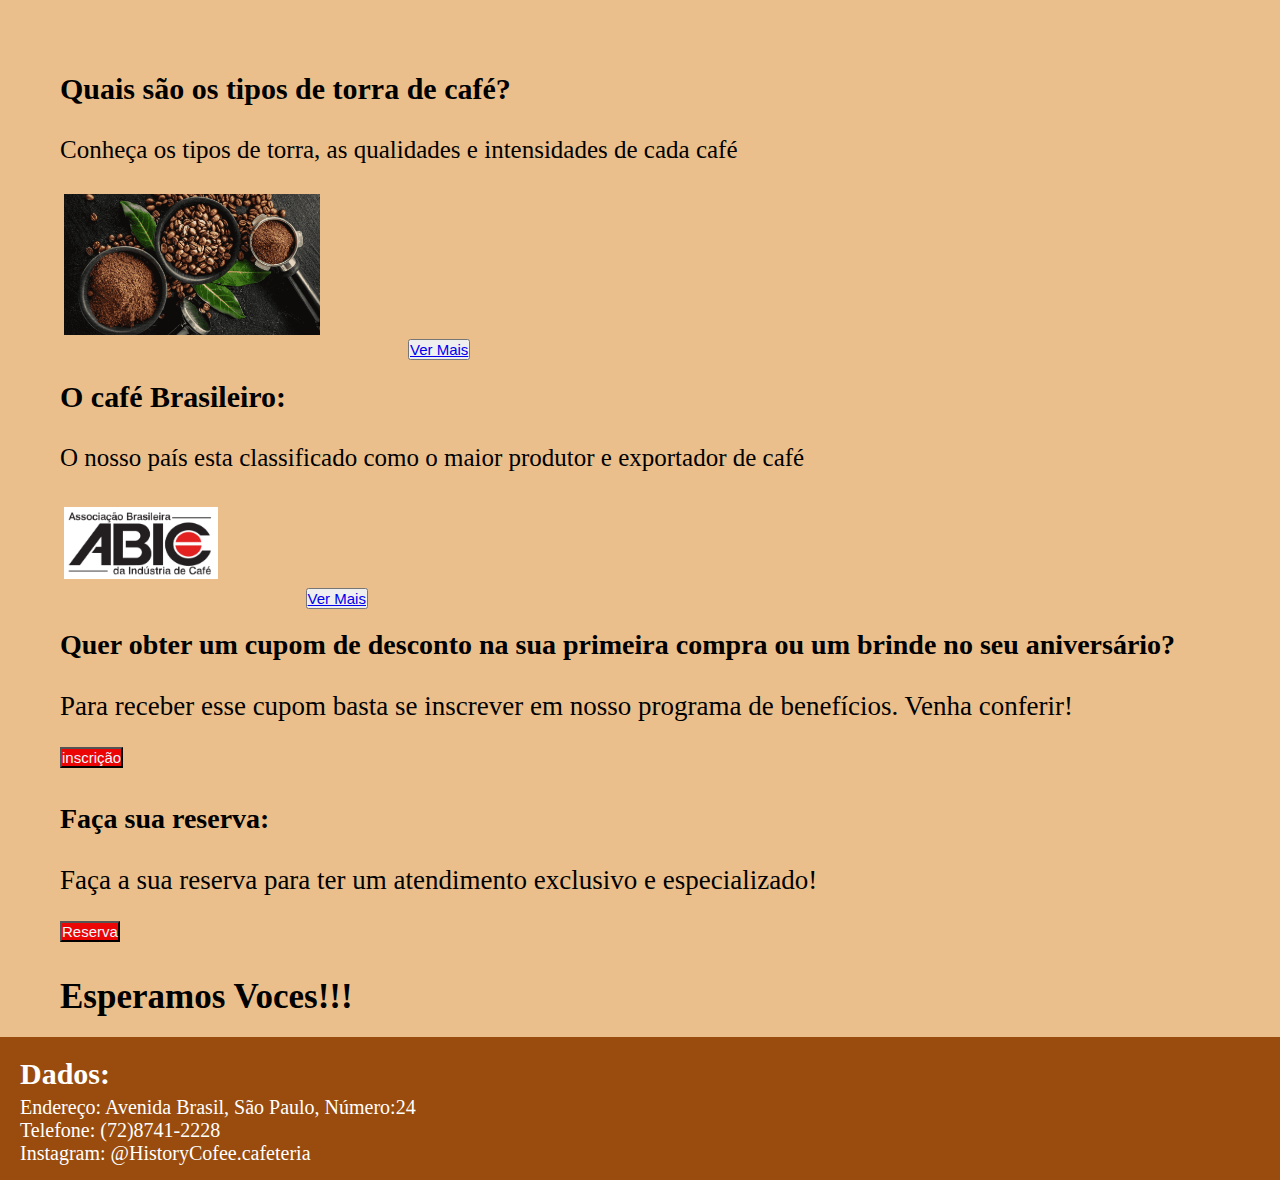
==== commit 37f0d6b5: "PROVA-18" ====
--- a/index.html
+++ b/index.html
@@ -81,6 +81,22 @@
     </div>
     </section>
 
+    <section class="conteudo-7">
+        <div class="texto-conteudo-div-7">
+        <h3 class="titulo-texto-7">Faça sua reserva:</h3>
+        <p class="texto-7">Faça a sua reserva para ter um atendimento exclusivo e especializado!</p>
+        <button class="botao-2" onclick="Reserva()">Reserva</button>
+        </div>
+    </section>
+
+
+
+<section class="conteudo-8">
+    <div class="texto-conteudo-div-8">
+        <h3 class="titulo-texto-8">Esperamos Voces!!!</h3>
+        </div>
+</section>
+
     <footer class="rodape">
     <h4 class="rodape-titulo">Dados:</h4>
     <p class="texto-rodape">Endereço: Avenida Brasil, São Paulo, Número:24</p>
--- a/style.css
+++ b/style.css
@@ -189,12 +189,11 @@
     padding: 10px 0;
     }
 
-
-
     .botao{
         margin: 15px 60px;
         font-size: 15px;
-    
+        background-color: rgb(235, 5, 5);
+        color: aliceblue;
     }
     
     .conteudo-6{
@@ -217,6 +216,43 @@
 
 
 
+        .conteudo-7{
+            background-color: rgb(235, 191, 139);
+        }
+        
+        .titulo-texto-7{
+            font-size: 28px;
+            display: inline-block;
+            padding: 20px 0;
+            margin: 0 60px; 
+        }
+        
+        .texto-7{
+            margin: 0 60px;
+            font-size: 27px;
+            padding: 10px 0;
+            }
+
+            .botao-2{
+                margin: 15px 60px;
+                font-size: 15px;
+                background-color: rgb(235, 5, 5);
+                color: aliceblue;
+            }
+
+            .conteudo-8{
+                background-color: rgb(235, 191, 139);
+            }
+            
+            .titulo-texto-8{
+                font-size: 35px;
+                display: inline-block;
+                padding: 20px 0;
+                margin: 0 60px; 
+            }
+
+
+
 
 .logo-café{
     width: 12%;
@@ -341,6 +377,7 @@
     justify-content: space-around;
     align-items: center;
 }
+
 .rodape-titulo-3{
     font-size: 30px;
     display: inline-block;
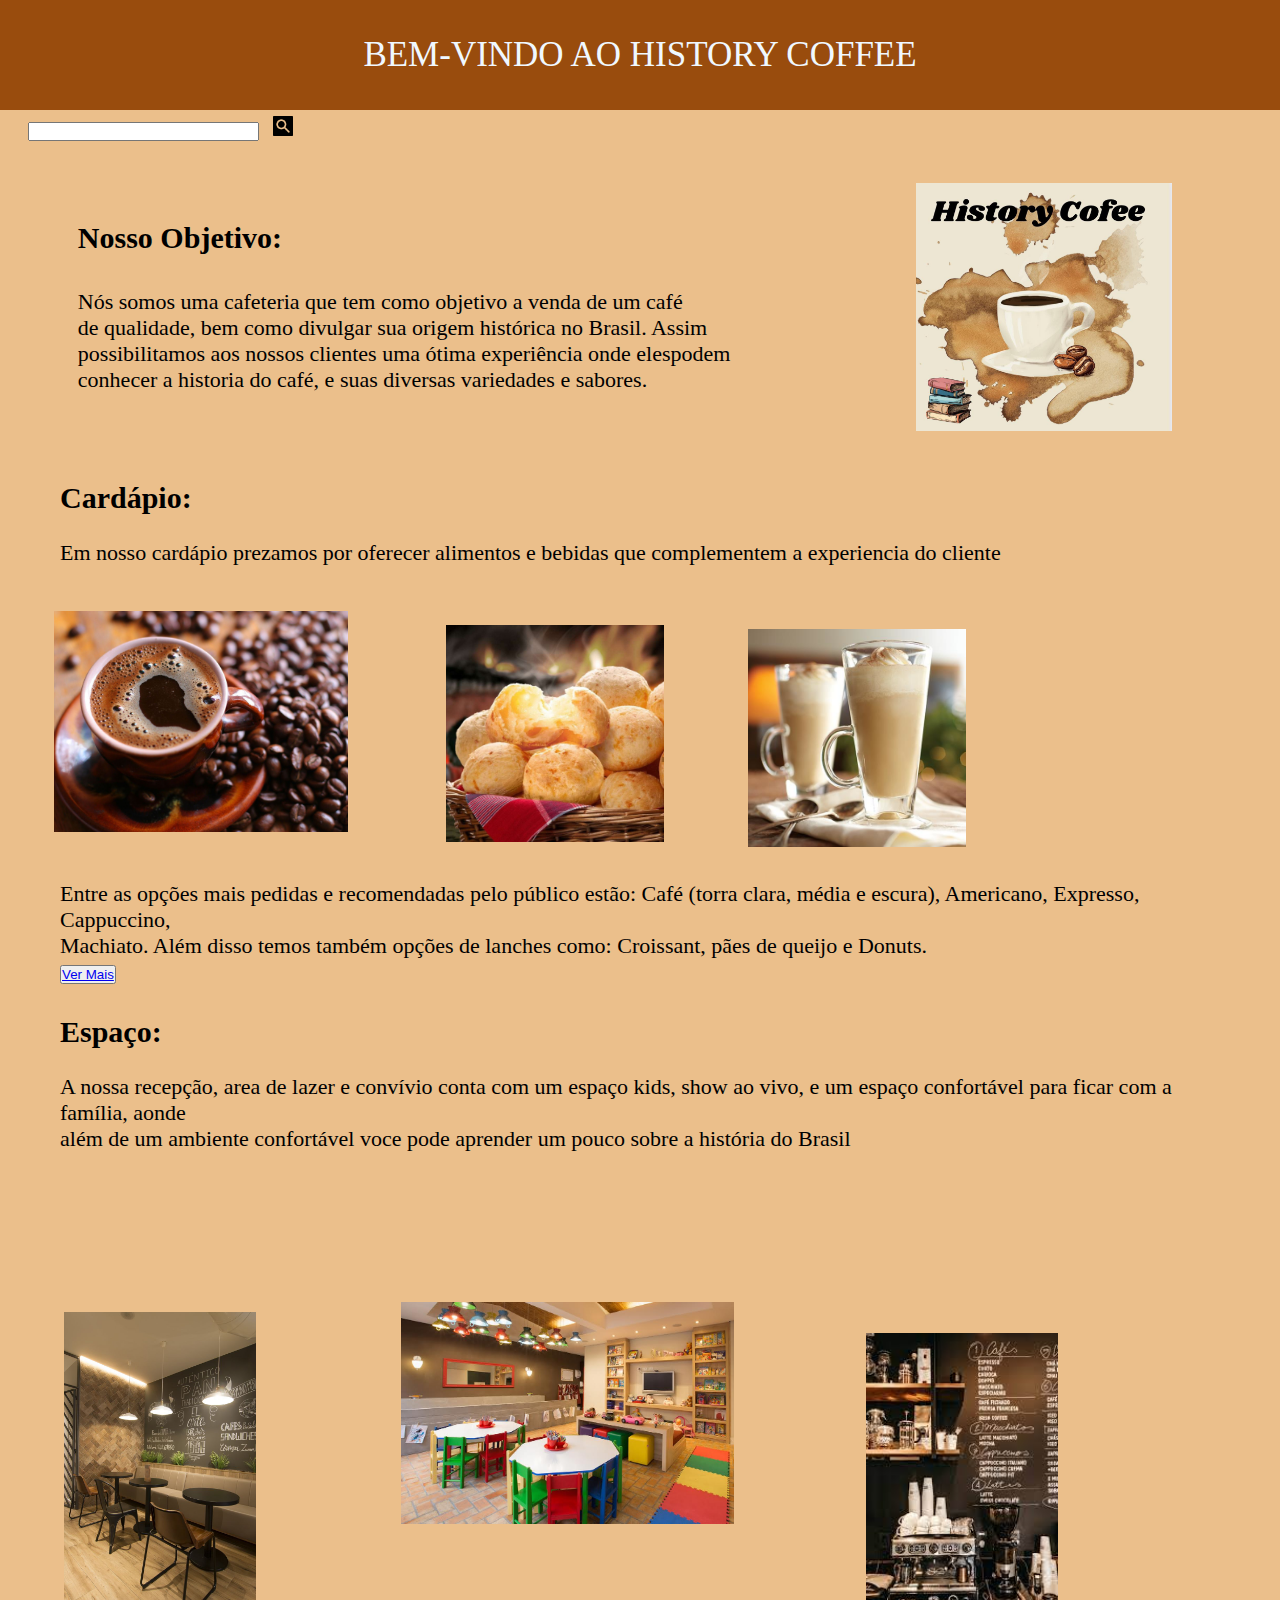
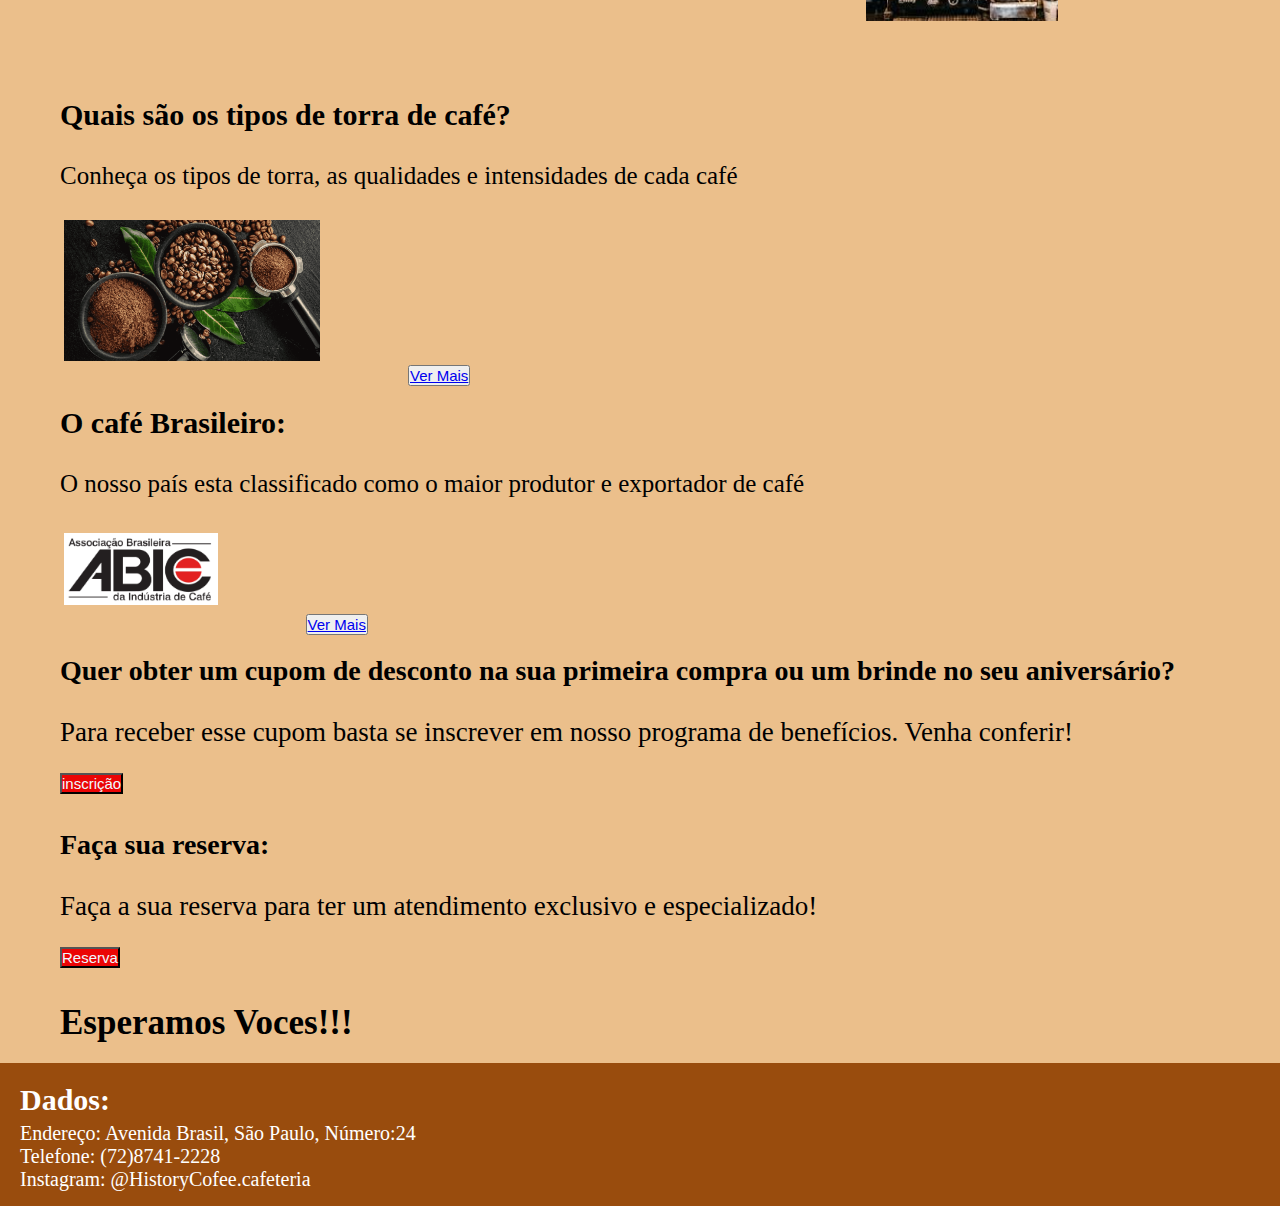
==== commit e1bf32bd: "26/07/24" ====
--- a/index.html
+++ b/index.html
@@ -40,7 +40,8 @@
             <img class="imagem-paodequeijo" src="imagem-pao-de-queijo.jpg" alt="paodequeijo">
             <img class="imagem-capuccino" src="imagem-capuccino.png" alt="capoccino">
             <p class="texto-2">Entre as opções mais pedidas e recomendadas pelo público estão: Café (torra clara, média e escura), Americano, Expresso, Cappuccino,<br>
-                 Machiato. Além disso temos também opções de lanches como: Croissant, pães de queijo e Donuts. <br></p>
+                 Machiato. Além disso temos também opções de lanches como: Croissant, pães de queijo e Donuts. <br>  <button class="ver-mais-6"> <a href="pagina6.html">Ver Mais</a> </button>  </p> 
+                       
         </div>
     </section>
 
@@ -89,8 +90,6 @@
         </div>
     </section>
 
-
-
 <section class="conteudo-8">
     <div class="texto-conteudo-div-8">
         <h3 class="titulo-texto-8">Esperamos Voces!!!</h3>
--- a/style.css
+++ b/style.css
@@ -94,8 +94,8 @@
 }
 
 .imagem-capuccino{
-    width:7px 
-    margin: 0 40px ;
+    width:7px;
+    margin:0 40px ;
     margin:0 40px;
     padding:2% 0;
     width:17%;
@@ -378,6 +378,23 @@
     align-items: center;
 }
 
+
+.p4{
+background-color: rgb(247, 174, 79);
+display: flex;
+align-items:center ;
+justify-content: center;
+min-height: 400px;
+flex-wrap: wrap;
+flex-direction: column;
+}
+
+.p5{
+    background-color: rgb(121, 71, 5);
+    color: aliceblue;  
+}
+
+
 .rodape-titulo-3{
     font-size: 30px;
     display: inline-block;
@@ -395,4 +412,29 @@
 .rodape-3{
     background-color:  rgb(153, 76, 13);
     padding: 15px 0;
-}+}
+
+/*pagina6*/
+
+.titulo-6{
+    background-color: rgb(153, 76, 13);
+    color: aliceblue;
+    display: flex;
+    justify-content: space-around;
+    padding: 35px 0;
+    font-size: 35px;
+}
+
+.pao{
+    width: 10%;
+}
+
+.div-texto-pagina-6{
+    padding: 25px 20px;
+    display: flex;
+}
+
+.torta{
+    width: 8%;
+}
+
